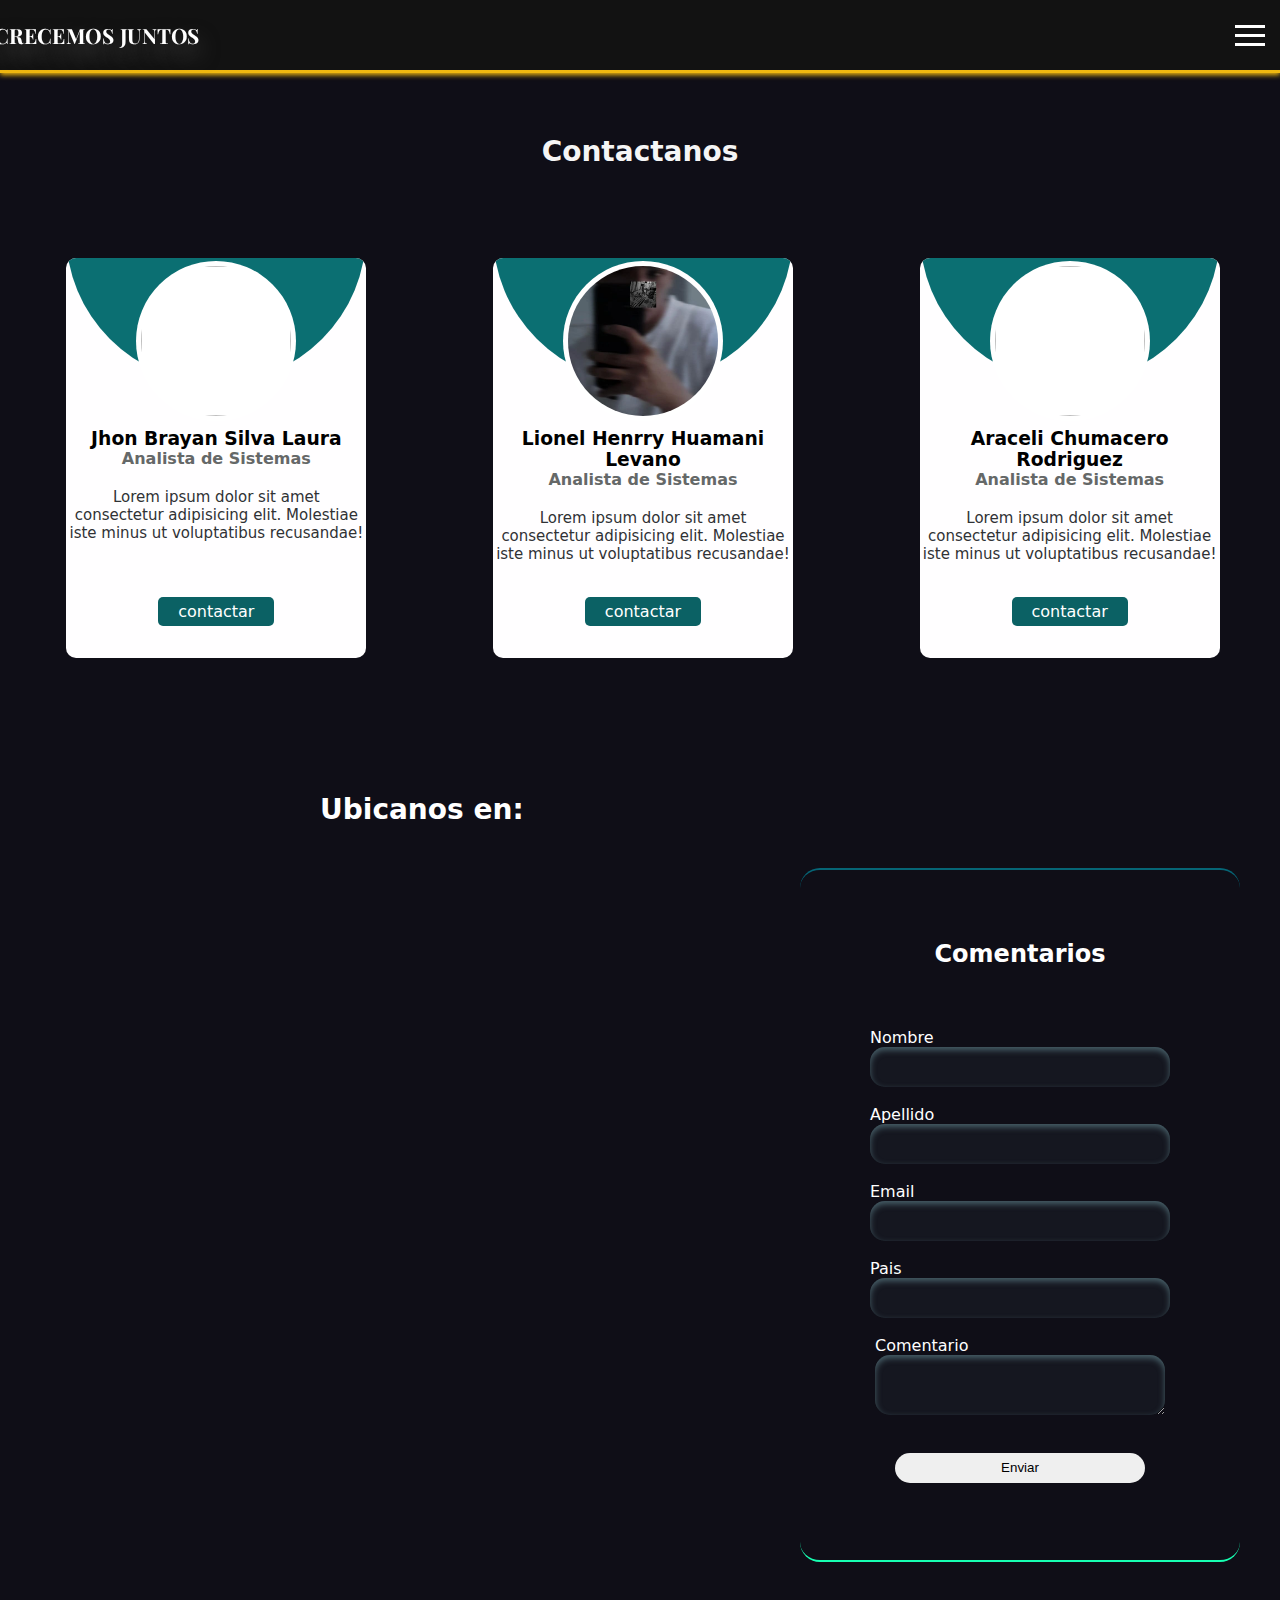
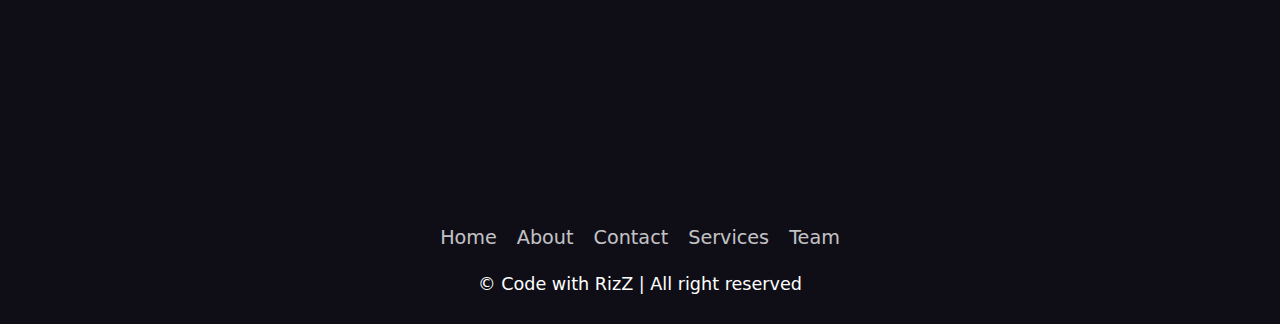
==== Proyecto_ODS/html/contacto.html @ 4d6fb425 "proyecto_ods" ====
<!DOCTYPE html>
<html lang="en">

<head>
    <meta charset="UTF-8">
    <meta name="viewport" content="width=device-width, initial-scale=1.0">
    <title>Contacto</title>
    <link rel="stylesheet" href="../css/contacto.css">
</head>

<body>
    <header class="navbar fijo">
        <!--         <div class="contenedor"> -->
        <div class="logo">
            <p>Crecemos Juntos</p>
        </div>
        <div class="hamburguesa">
            <div class="line"></div>
            <div class="line"></div>
            <div class="line"></div>
        </div>
        <nav>
            <ul>
                <li><a href="./index.html">Inicio</a></li>
                <li><a href="./explorar.html">Explora</a></li>
                <li><a href="./producto.html">Producto</a></li>
                <li><a href="./contacto.html">Contacto</a></li>
            </ul>
        </nav>
        <!--         <input type="checkbox" id="check">
        <label for="check" class="checkbtn">
            <i class="ri-align-justify"></i>
        </label> -->
        <!--         </div> -->
    </header>
    <main>
        <div class="nosotros">
            <p class="ti">Contactanos</p>
            <div class="englobador-nosotros">
                <div class="carta">
                    <div class="card">
                        <div class="head">
                            <div class="circle"></div>
                            <div class="img">
                                <img src="" alt="">
                            </div>
                        </div>

                        <div class="description">
                            <h3>Jhon Brayan Silva Laura</h3>
                            <h4>Analista de Sistemas</h4>
                            <p>Lorem ipsum dolor sit amet consectetur adipisicing elit. Molestiae iste minus ut
                                voluptatibus
                                recusandae! </p>
                        </div>

                        <div class="contactanos">
                            <a href="">contactar</a>
                        </div>
                    </div>
                </div>
                <div class="carta">
                    <div class="card">
                        <div class="head">
                            <div class="circle"></div>
                            <div class="img">
                                <img src="../img/lionel.jpg" alt="">
                            </div>
                        </div>

                        <div class="description">
                            <h3>Lionel Henrry Huamani Levano</h3>
                            <h4>Analista de Sistemas</h4>
                            <p>Lorem ipsum dolor sit amet consectetur adipisicing elit. Molestiae iste minus ut
                                voluptatibus
                                recusandae! </p>
                        </div>

                        <div class="contactanos">
                            <a href="">contactar</a>
                        </div>
                    </div>
                </div>
                <div class="carta">
                    <div class="card">
                        <div class="head">
                            <div class="circle"></div>
                            <div class="img">
                                <img src="" alt="">
                            </div>
                        </div>

                        <div class="description">
                            <h3>Araceli Chumacero Rodriguez</h3>
                            <h4>Analista de Sistemas</h4>
                            <p>Lorem ipsum dolor sit amet consectetur adipisicing elit. Molestiae iste minus ut
                                voluptatibus
                                recusandae! </p>
                        </div>

                        <div class="contactanos">
                            <a href="">contactar</a>
                        </div>
                    </div>
                </div>
            </div>
        </div>

        <!-- formulario contacto -->
        <div class="cen">
            <p class="ubi">Ubicanos en:</p>
            <!-- agregacion del mapa -->
            <div class="agre">
                <iframe
                src="https://www.google.com/maps/embed?pb=!1m18!1m12!1m3!1d3886.287949710071!2d-76.39006686947177!3d-13.080928356247282!2m3!1f0!2f0!3f0!3m2!1i1024!2i768!4f13.1!3m3!1m2!1s0x910ff935c4a035bb%3A0x1b32f04916c31d1c!2sIES%20Valle%20Grande!5e0!3m2!1ses-419!2spe!4v1730922384631!5m2!1ses-419!2spe"
                width="600" 
                height="450" 
                style="border:0;" 
                allowfullscreen="" 
                loading="lazy">
            </iframe>
            <div class="wrapper">
                <h2>Comentarios</h2>
                <form action="http://localhost:3001/comentarios" method="POST">
                    <div class="group-input">
                        <label for="">Nombre</label>
                        <input type="text" id="nombre" name="nombre">
                    </div>
                    <div class="group-input">
                        <label for="">Apellido</label>
                        <input type="text"id="apellido" name="apellido">
                    </div>
                    <div class="group-input">
                        <label for="">Email</label>
                        <input type="email" id="email" name="email">
                    </div>
                    <div class="group-input">
                        <label for="">Pais</label>
                        <input type="text" id="pais" name="pais"> 
                    </div>
                    <div class="group-input">
                        <label for="comentario">Comentario</label>
                        <textarea name="comentario" id="comentario"></textarea>
                    </div>
                    <button type="submit">Enviar</button>
                </form>
                </div>
            </div>
        </div>

    </main>
    <!-- <div class="main"> -->

        <footer>
            <div class="waves">
                <div class="wave" id="wave1"></div>
            </div>


            <div class="zoom">
                <ul class="social_icon">
                    <li><a href="#"><ion-icon name="logo-facebook"></ion-icon>
                        </a></li>

                    <li><a href="#"><ion-icon name="logo-twitter"></ion-icon>
                        </a></li>

                    <li><a href="#"><ion-icon name="logo-linkedin"></ion-icon>
                        </a></li>

                    <li><a href="#"><ion-icon name="logo-instagram"></ion-icon>
                        </a></li>
                </ul>

            </div>

            <ul class="menu">
                <li><a href="#">Home</a></li>
                <li><a href="#">About</a></li>
                <li><a href="#">Contact</a></li>
                <li><a href="#">Services</a></li>
                <li><a href="#">Team</a></li>
            </ul>

            <p>© Code with RizZ | All right reserved</p>


        </footer>


<!--     </div> -->

    <script type="module" src="https://unpkg.com/ionicons@5.5.2/dist/ionicons/ionicons.esm.js"></script>
    <script nomodule src="https://unpkg.com/ionicons@5.5.2/dist/ionicons/ionicons.js"></script>

    <script src="../js/contacto.js"></script>
</body>

</html>
---- Proyecto_ODS/css/contacto.css ----
@import url('https://fonts.googleapis.com/css2?family=Roboto+Mono:ital,wght@0,100..700;1,100..700&display=swap');
@import url('https://fonts.googleapis.com/css2?family=Playfair+Display:ital@1&display=swap');

:root {
    --letter: rgb(0, 0, 0);
    --Portada: #0f0e17;

}

* {
    margin: 0;
    padding: 0;
    color: var(--Colorsize);

}

body {
    font-family: system-ui, -apple-system, BlinkMacSystemFont, 'Segoe UI', Roboto, Oxygen, Ubuntu, Cantarell, 'Open Sans', 'Helvetica Neue', sans-serif;
    box-sizing: border-box;
    background-color: #0f0e17;
    flex-wrap: wrap;
}


li {
    list-style: none;
}

a {
    text-decoration: none;
}

/* sesiones  */
header {
    display: flex;
    justify-content: space-between;
    align-items: center;
    height: 70px;
    width: 100%;
    background: #121212;
    border-bottom: 3px solid #efb810;
    box-shadow: 0px 2px 5px #efb810;
    position: relative;
    backdrop-filter: blur(30px);
    z-index: -1;

}

header a {
    position: relative;
    display: block;
    padding: 5px;
    color: #ffffff;
}

/* header button {
    bottom: 30px;
    margin-right: 30px;
    background-color: #32e74d46;
    color: white;
    border: none;
    border-radius: 50px;
    padding: 15px 30px;
    font-size: 18px;
    font-weight: bold;
    letter-spacing: 1px;
    cursor: pointer;
    z-index: 1000;
    margin-top: 5px;
    transition: transform .3s, box-shadow .3s;
} */

/* header button:hover {
    background: #0d8585;
    box-shadow: 0 0 10px #fff,
        0 0 10px #fff,
        0 0 30px #fff,
        0 0 30px rgb(14, 180, 178),
        0 0 40px #0fa,
        0 0 92px rgba(12, 204, 211, 0.858);
    transform: scale(1.05) translateZ(20px);
}
 */
.fijo {
    position: fixed;
    backdrop-filter: blur(30px);
    top: 0;
    left: 0;
    z-index: 1000;
}


.logo {
    margin-left: 40px;
    display: flex;
    height: 100%;
    justify-content: center;
    align-items: center;
    font-family: 'Playfair Display', serif;
    font-size: 28px;
    color: #ffffff;
    font-weight: 700;
    /*   transition: transform 0.3s, text-shadow 0.3s; */
    /*     text-shadow:      0 0 7px #fff,
    0 0 10px #fff,
    0 0 21px #fff,
    0 0 42px rgb(138, 167, 157),
    0 0 82px rgb(91, 104, 99),
    0 0 92px rgb(90, 96, 94),
    0 0 102px rgb(83, 87, 85),
    0 0 151px rgb(92, 99, 96); ; */
    text-transform: uppercase;
    animation: glow .1s infinite alternate;
}

@keyframes glow {

    0%,
    10%,
    15%,
    20%,
    30%,
    35%,
    40%,
    50%,
    55%,
    60%,
    70%,
    75%,
    80%,
    85%,
    90%,
    100% {
        text-shadow:
            9px 9px 18px #5ff667,
            3px 3px 5px #14b53784,
            -3px -3px 5px #0c8d62cd,
            -9px -9px 27px #17ffb2
    }

    10%,
    15%,
    60%,
    80% {
        text-shadow: none;
    }
}

.logo:hover {
    transform: scale(1.05) translateZ(10px);
    color: white;
    text-shadow: 0 10px 20px rgba(144, 143, 143, 0.573);
}

/* menu hamburguesa */
/* .checkbtn{
    font-size: 30px;
    color: white;
    margin-right: 40px;
    cursor: pointer;
    display: none;
}
#check{
    display: none;
} */

header nav ul {
    display: flex;
    justify-content: space-around;
    height: 100%;
    align-items: center;
    gap: 38px;
}

header nav ul li {
    margin-right: 40px;
    font-size: 18px;
    /* padding: 15px; */
    font-weight: bold;
    transition: transform 0.3s, text-shadow 0.3s;
}

header nav ul li a {
    padding: 7px;
    color: #fffffe;
    /* border: 0; */
    /* border-radius: 12px; */
    transform: scale(1.05) translateZ(10px);
    /* text-shadow: 0 10px 20px rgba(201, 199, 199, 0.8); */
    /*     text-shadow:      0 0 7px #fff,
    0 0 10px #fff,
    0 0 21px #fff,
    0 0 42px #0fa,
    0 0 82px #0fa,
    0 0 92px #0fa,
    0 0 102px #0fa,
    0 0 151px #0fa; ; */
}


header nav ul a::before {
    content: '';
    position: absolute;
    bottom: 0;
    left: 0;
    width: 100%;
    height: 2px;
    background: linear-gradient(to right, #3a393a, #e878a2, #eb85ab);
    z-index: 1;
    transform: scaleX(0);
    transform-origin: center;
    transition: transform 0.5s ease-in-out;
}

header nav ul a:hover::before {
    transform: scaleX(1);


}

.hamburguesa {
    display: none;
    margin: 15px;
}

/* estilizacion de los parnerts */
.nosotros .ti{
    margin-top: 15vh;
    text-align: center;
    color: whitesmoke;
    font-size: 28px;
    font-weight: 600;
}
.englobador-nosotros{
    display: flex;
    justify-content: space-around;
}
.englobador-nosotros .ti{
    text-align: center;
    color: aliceblue;
    font-size: 28px;
}
.card{
    left: 1%;
    top: 10vh;
    position: relative;
    width: 300px;
    height: 400px;
    background: #fffeff;
    border-radius: 10px;
    overflow: hidden;
    transition: .5s;
}
.card:hover{
    box-shadow: 0 5px 15px rgba(3, 89, 92,.5);
    transform: translateY(-15px);
}

.card .head{
    height: 125px;
    width: 100%;
    position: relative;

}
.card .head .circle{
    position: absolute;
    width: 300px;
    height: 300px;
    border-radius: 50% ;
    background-color: #0b6f72;
    bottom: 0;
}
.card .head .img{
    width: 150px;
    height: 150px;
    position: absolute;
    background: #fff;
    padding: 5px;
    border-radius: 50%;
    bottom: -30%;
    left: 50%;
    transform: translate(-50%);
}
.card .head .img img{
    width: 100%;
    height: 100%;
    border-radius: 50%;
    object-fit: cover;
}
.card .description{
    
    margin-top: 5vh;
    height: 200px;
    height: 40px 20px 20px 20px;
    /* border-bottom: solid 1px rgba(6, 74, 76,.18); */
    text-align: center;
}
.card .description h3{
    color: #000000;
}
.card .description h4{
    color: #656868;
}
.card .description p{
    color: rgb(48, 50, 53);
    margin-top: 20px;
    font-size: 15px;
}

.card .contactanos{
    margin-top: -6vh;
    width: 100%;
    height: 75px;
    display: flex;
    align-items: center;
    justify-content: center;
}
.card .contactanos a{
    text-decoration: none;
    color: #fff;
    background: #157579;
    padding: 5px 20px;
    border-radius: 5px;
    transition: .3s;
}
.card .contactanos a{
    background: #0b6164;
}


/* formulario */


.cen{
    margin-top: 20vh;
    margin-bottom: 20vh;
/*     display: flex;
    justify-content: start;
    align-items: center;
    flex-direction: column; */
}
iframe{
    border: none;
    border-radius: 20px;
}
.agre{
    display: flex;
    height: 100%;
    align-items: center;
    margin-left: 6%;
    gap: 13vh;
}
.cen .ubi{
    margin-left: 25%;
    margin-top: 5vh;
    margin-bottom: 2vh;
    font-weight: bold;
    font-size: 20px;
    color: white;
}
.container{
    color: white;
    text-align: none;
    left: 0;
    display: flex;
    flex-direction: column-reverse;
}
.wrapper{
    display: flex;
    justify-content: center;
    align-items: center;
    flex-direction: column;
    border: none;
    border-radius: 20px;
    box-shadow: 0 4px 8px rgb(245, 245, 245);
    height: 500px;
    width: 400px;
    margin: 15px;
    padding: 20px;
    background: transparent;
   /*  animation: jump 2s ease-out infinite; */
}
/* @keyframes jump{
    0%, 1000%{
        margin-top: 0;
    }
    50%{
        margin-top: -20px;
    }
} */
.wrapper h2{
    top: 10vh;
    color: white;
    margin-top: 8vh;
    margin-bottom: -1vh;
    padding: 20px;
}
form{
    height: 100%;
    width: 100%;
    display: flex;
    justify-content: center;
    align-items: center;
    flex-direction: column;
}
.group-input{
    display: flex;
    flex-direction: column;
    margin-bottom: 2vh;
}
.group-input label{
    color: rgb(255, 255, 255);
}
.group-input input{
    width: 50vh;
    height: 30px;
    padding: 5px;
    border: none;
    border-radius: 15px;
    outline: none;
    color: #ffffff;
    background: rgba(56, 75, 83, 0.16);
    box-shadow: 0 3px 6px inset rgb(74, 99, 108);
    outline: none;
}
.group-input textarea{
    width: 50vh;
    height: 50px;
    padding: 5px;
    border: none;
    border-radius: 15px;
    outline: none;
    color: #ffffff;
    outline: none;
    background: rgba(56, 75, 83, 0.16);
    box-shadow: 0 3px 6px inset rgb(74, 99, 108);
}
form button{
    margin-top: 20px;
    height: 30px;
    width: 30vh;
    border: none;
    border-radius: 15px;
    cursor: pointer;
    transition: 5s;
}
form button:hover{
    transform: translate3d(10px, -10px, 10px);
    box-shadow: 2px 4px 8px rgb(0, 0, 255);
    background: blue;
    color: white;
}


/* footer */
/* .main {
    display: flex;
    justify-content: flex-end;
    align-items: flex-end;
    font-family: Verdana, Geneva, Tahoma, sans-serif;
    min-height: 100vh;
    background: transparent;
} */

footer {
    position: relative;
    width: 100%;
    background: #ffffff00;
    min-height: 100px;
    padding: 20px 50px;
    display: flex;
    justify-content: center;
    align-items: center;
    flex-direction: column;
}

footer .social_icon,
footer .menu {
    position: relative;
    display: flex;
    justify-content: center;
    align-items: center;
    margin: 10px 0;
    flex-wrap: wrap;
}

footer .social_icon li,
footer .menu li {
    list-style: none;}

footer .social_icon li a {
    font-size: 2em;
    color: #fff;
    margin: 0 10px;
    display: inline-block;
    transition: 0.5s;
}

footer .social_icon li a {
    transform: translateY(-10px);
}

footer .menu li a {
    font-size: 1.2em;
    color: #fff;
    margin: 0 10px;
    display: inline-block;
    text-decoration: none;
    opacity: 0.75;
}

footer .menu li a:hover {

    opacity: 1;
}

footer p {
    color: #fff;
    text-align: center;
    margin-top: 15px;
    margin-bottom: 10px;
    font-size: 1.1em;
}


footer .wave {
    position: absolute;
    top: -100px;
    left: 0;
    width: 100%;
    height: 100px;
    background-size: 1000px 100px;

}

footer .wave#wave1 {
    z-index: 1000;
    opacity: 1;
    bottom: 0;
    animation: animatewave 3s linear infinite;
}


@keyframes animatewave {
    0% {
        background-position-x: 0px;
    }

    100% {
        background-position-x: 1000px;
    }

}


.zoom li a {
    transition: 1s;
}

.zoom li a:hover {
    transform: scale(1.1);
}
/* IPHONE 14 PRO RESPONSIVE */
@media(393px<= width <= 852px ){
    /* menu hambuerguesa jsjs */
    .logo {
        font-size: 20px;
        margin-left: -1px;
    }

    .hamburguesa {
        display: block;
        cursor: pointer;
    }

    .hamburguesa .line {
        width: 30px;
        height: 3px;
        background: white;
        margin: 6px 0;
    }

    header nav {
        height: 0;
        position: absolute;
        top: 70px;
        left: 0;
        right: 0;
        width: 100vh;
        background-color: #000000f5;
        transition: .2s;
        overflow: hidden;
    }

    header nav.active {
        height: 100vw;
    }

    header nav.active ul {
        opacity: 1;
    }

    header nav ul {
        /* position: relative; */
        display: block;
        width: fit-content;
        margin: 80px  auto 0 auto;
        text-align: center;
        transition: .5s;
        opacity: 0;
    }

    header nav ul li a {
        margin-bottom: 29px;
        margin-left: -50vh;
    }

    header nav ul li a:hover {
        text-shadow:
            3px 3px 3px skyblue,
            -3px -3px 9px skyblue,
            9px 9px 9px skyblue,
            -9px -9px 9px skyblue;
    }
    /* parnerts */
    .englobador-nosotros{
        display: block;
    }
    .carta{
        margin-bottom: 5vh;
        margin-left: 10%;
    }
    .cen .ubi{
        text-align: center;
        margin-left: 0;
        margin-bottom: 3vh;
        font-size: 28px;
    }
    .agre{
        display: block;
    }
    .agre iframe{
        margin-left:1% ;
        margin-bottom: 5vh;
        width:350px;
                height:350px;
    }
    .wrapper{
        border-radius: none;
        box-shadow: none;
    }
    .wrapper{
        border-top: 2px solid rgb(6, 101, 118);
        border-bottom:2px solid #17ffb2 ;
        margin-left: -30px;
        height: 600px;
    }
    .wrapper h2{
        margin-bottom: 2vh;
    }
    .wrapper form input{
        width: 280px;
    }
    .wrapper form textarea{
        width: 280px;
    }
    
    footer{
        margin-left: -6vh;

    }
}
/* PIXEL 7 PRO RESPONSIVE */
@media(480px<= width <= 1040px ){
    /* menu hambuerguesa jsjs */
    .logo {
        font-size: 20px;
        margin-left: -1px;
    }

    .hamburguesa {
        display: block;
        cursor: pointer;
    }

    .hamburguesa .line {
        width: 30px;
        height: 3px;
        background: white;
        margin: 6px 0;
    }

    header nav {
        height: 0;
        position: absolute;
        top: 70px;
        left: 0;
        right: 0;
        width: 100vh;
        background-color: #000000f5;
        transition: .2s;
        overflow: hidden;
    }

    header nav.active {
        height: 100vw;
    }

    header nav.active ul {
        opacity: 1;
    }

    header nav ul {
        /* position: relative; */
        display: block;
        width: fit-content;
        margin: 80px  auto 0 auto;
        text-align: center;
        transition: .5s;
        opacity: 0;
    }

    header nav ul li a {
        margin-bottom: 29px;
        margin-left: -50vh;
    }

    header nav ul li a:hover {
        text-shadow:
            3px 3px 3px skyblue,
            -3px -3px 9px skyblue,
            9px 9px 9px skyblue,
            -9px -9px 9px skyblue;
    }
    /* parnerts */
    .englobador-nosotros{
        display: block;
    }
    .carta{
        margin-bottom: 5vh;
        margin-left: 19%;
    }
    .cen .ubi{
        text-align: center;
        margin-left: 0;
        margin-bottom: 3vh;
        font-size: 28px;
    }
    .agre{
        display: block;
    }
    .agre iframe{
        margin-left: 10%;
        margin-bottom: 5vh;
        width:350px;
                height:350px;
    }
    .wrapper{
        border-radius: none;
        box-shadow: none;
    }
    .wrapper{
        border-top: 2px solid rgb(6, 101, 118);
        border-bottom:2px solid #17ffb2 ;
        margin-left: 5%;
        height: 600px;
    }
    .wrapper h2{
        margin-bottom: 2vh;
    }
    .wrapper form input{
        width: 280px;
    }
    .wrapper form textarea{
        width: 280px;
    }
    
    footer{
        margin-left: -40px;
    }
}
/* IPHONE 14 PRO MAX RESPONSIVE */
@media(430px<= width <= 932px ){
    /* menu hambuerguesa jsjs */
    .logo {
        font-size: 20px;
        margin-left: -1px;
    }

    .hamburguesa {
        display: block;
        cursor: pointer;
    }

    .hamburguesa .line {
        width: 30px;
        height: 3px;
        background: white;
        margin: 6px 0;
    }

    header nav {
        height: 0;
        position: absolute;
        top: 70px;
        left: 0;
        right: 0;
        width: 100vh;
        background-color: #000000f5;
        transition: .2s;
        overflow: hidden;
    }

    header nav.active {
        height: 100vw;
    }

    header nav.active ul {
        opacity: 1;
    }

    header nav ul {
        /* position: relative; */
        display: block;
        width: fit-content;
        margin: 80px  auto 0 auto;
        text-align: center;
        transition: .5s;
        opacity: 0;
    }

    header nav ul li a {
        margin-bottom: 29px;
        margin-left: -50vh;
    }

    header nav ul li a:hover {
        text-shadow:
            3px 3px 3px skyblue,
            -3px -3px 9px skyblue,
            9px 9px 9px skyblue,
            -9px -9px 9px skyblue;
    }
    /* parnerts */
    .englobador-nosotros{
        display: block;
    }
    .carta{
        margin-bottom: 5vh;
        margin-left: 15%;
    }
    .cen .ubi{
        text-align: center;
        margin-left: 0;
        margin-bottom: 3vh;
        font-size: 28px;
    }
    .agre{
        display: block;
    }
    .agre iframe{
        margin-left: 5%;
        margin-bottom: 5vh;
        width:350px;
                height:350px;
    }
    .wrapper{
        border-radius: none;
        box-shadow: none;
    }
    .wrapper{
        border-top: 2px solid rgb(6, 101, 118);
        border-bottom:2px solid #17ffb2 ;
        margin-left: -1vh;
        height: 600px;
    }
    .wrapper h2{
        margin-bottom: 2vh;
    }
    .wrapper form input{
        width: 280px;
    }
    .wrapper form textarea{
        width: 280px;
    }
    
    footer{
        margin-left: -50px;
    }
}
/* iPad Air 5 RESPONSIVE */
@media(820px<= width <= 1180px){
    /* menu hambuerguesa jsjs */
    .logo {
        font-size: 20px;
        margin-left: -1px;
    }

    .hamburguesa {
        display: block;
        cursor: pointer;
    }

    .hamburguesa .line {
        width: 30px;
        height: 3px;
        background: white;
        margin: 6px 0;
    }

    header nav {
        height: 0;
        position: absolute;
        top: 70px;
        left: 0;
        right: 0;
        width: 100vh;
        background-color: #000000f5;
        transition: .2s;
        overflow: hidden;
    }

    header nav.active {
        height: 100vw;
    }

    header nav.active ul {
        opacity: 1;
    }

    header nav ul {
        /* position: relative; */
        display: block;
        width: fit-content;
        margin: 80px  auto 0 auto;
        text-align: center;
        transition: .5s;
        opacity: 0;
    }

    header nav ul li a {
        margin-bottom: 29px;
        margin-left: -27vh;
    }

    header nav ul li a:hover {
        text-shadow:
            3px 3px 3px skyblue,
            -3px -3px 9px skyblue,
            9px 9px 9px skyblue,
            -9px -9px 9px skyblue;
    }
    /* parnerts */
    .englobador-nosotros{
        display: block;
    }
    .carta{
        margin-bottom: 5vh;
        margin-left: 33%;
    }
    .cen .ubi{
        text-align: center;
        margin-left: 0;
        margin-bottom: 3vh;
        font-size: 28px;
    }
    .agre{
        display: block;
    }
    .agre iframe{
        margin-left: 19%;
        margin-bottom: 5vh;
        width:481px;
        height:430px;
    }
    .wrapper{
        border-radius: none;
        box-shadow: none;
    }
    .wrapper{
/*         display: grid;
        place-items: center ; */

        border-top: 2px solid rgb(6, 101, 118);
        border-bottom:2px solid #17ffb2 ;
        margin-left: 23%;
        height: 650px;
    }
    .wrapper h2{
        margin-top: 30px;
        margin-bottom: -2vh;
    }
    .wrapper form input{
        width: 280px;
    }
    .wrapper form textarea{
        width: 280px;
    }
    .wrapper button{
        width: 250px;
    }
    footer{
        margin-left: -50px;
    }
}
/* Macbook Air RESPONSIVE */
@media(975px<= width <= 1559px){
    /* menu hambuerguesa jsjs */
    .logo {
        font-size: 20px;
        margin-left: -1px;
    }

    .hamburguesa {
        display: block;
        cursor: pointer;
    }

    .hamburguesa .line {
        width: 30px;
        height: 3px;
        background: white;
        margin: 6px 0;
    }

    header nav {
        height: 0;
        position: absolute;
        top: 70px;
        left: 0;
        right: 0;
        width: 100%;
        background-color: #000000f5;
        transition: .2s;
        overflow: hidden;
    }

    header nav.active {
        height: 100vw;
    }

    header nav.active ul {
        opacity: 1;
    }

    header nav ul {
        /* position: relative; */
        display: block;
        width: fit-content;
        margin: 80px  auto 0 auto;
        text-align: center;
        transition: .5s;
        opacity: 0;
    }

    header nav ul li a {
        margin-bottom: 29px;
        margin-left: 2vh;
    }

    header nav ul li a:hover {
        text-shadow:
            3px 3px 3px skyblue,
            -3px -3px 9px skyblue,
            9px 9px 9px skyblue,
            -9px -9px 9px skyblue;
    }
    /* parnerts */
    .englobador-nosotros{
        display: flex;
    }
    .carta{
        margin-bottom: 5vh;
        /* margin-left: 33%; */
    }
    .cen .ubi{

        margin-left:25%;
        margin-bottom: 3vh;
        font-size: 28px;
    }
    .agre{
        margin-left: -20px;
        display: flex;
        justify-content: center;
        align-items: center;
        gap: 20vh;
    }
    .agre iframe{
       /*  margin-left: 19%; */
        margin-bottom: 5vh;
        width:650;
        height:560px;
    }
    .wrapper{
        border-radius: none;
        box-shadow: none;
    }
    .wrapper{
/*         display: grid;
        place-items: center ; */

        border-top: 2px solid rgb(6, 101, 118);
        border-bottom:2px solid #17ffb2 ;
       /*  margin-left: 23%; */
        height: 650px;
    }
    .wrapper h2{
        margin-top: 30px;
        margin-bottom: -2vh;
    }
    .wrapper form input{
        width: 290px;
    }
    .wrapper form textarea{
        width: 280px;
    }
    .wrapper button{
        width: 250px;
    }
    footer{
        margin-left: -50px;
    }
}
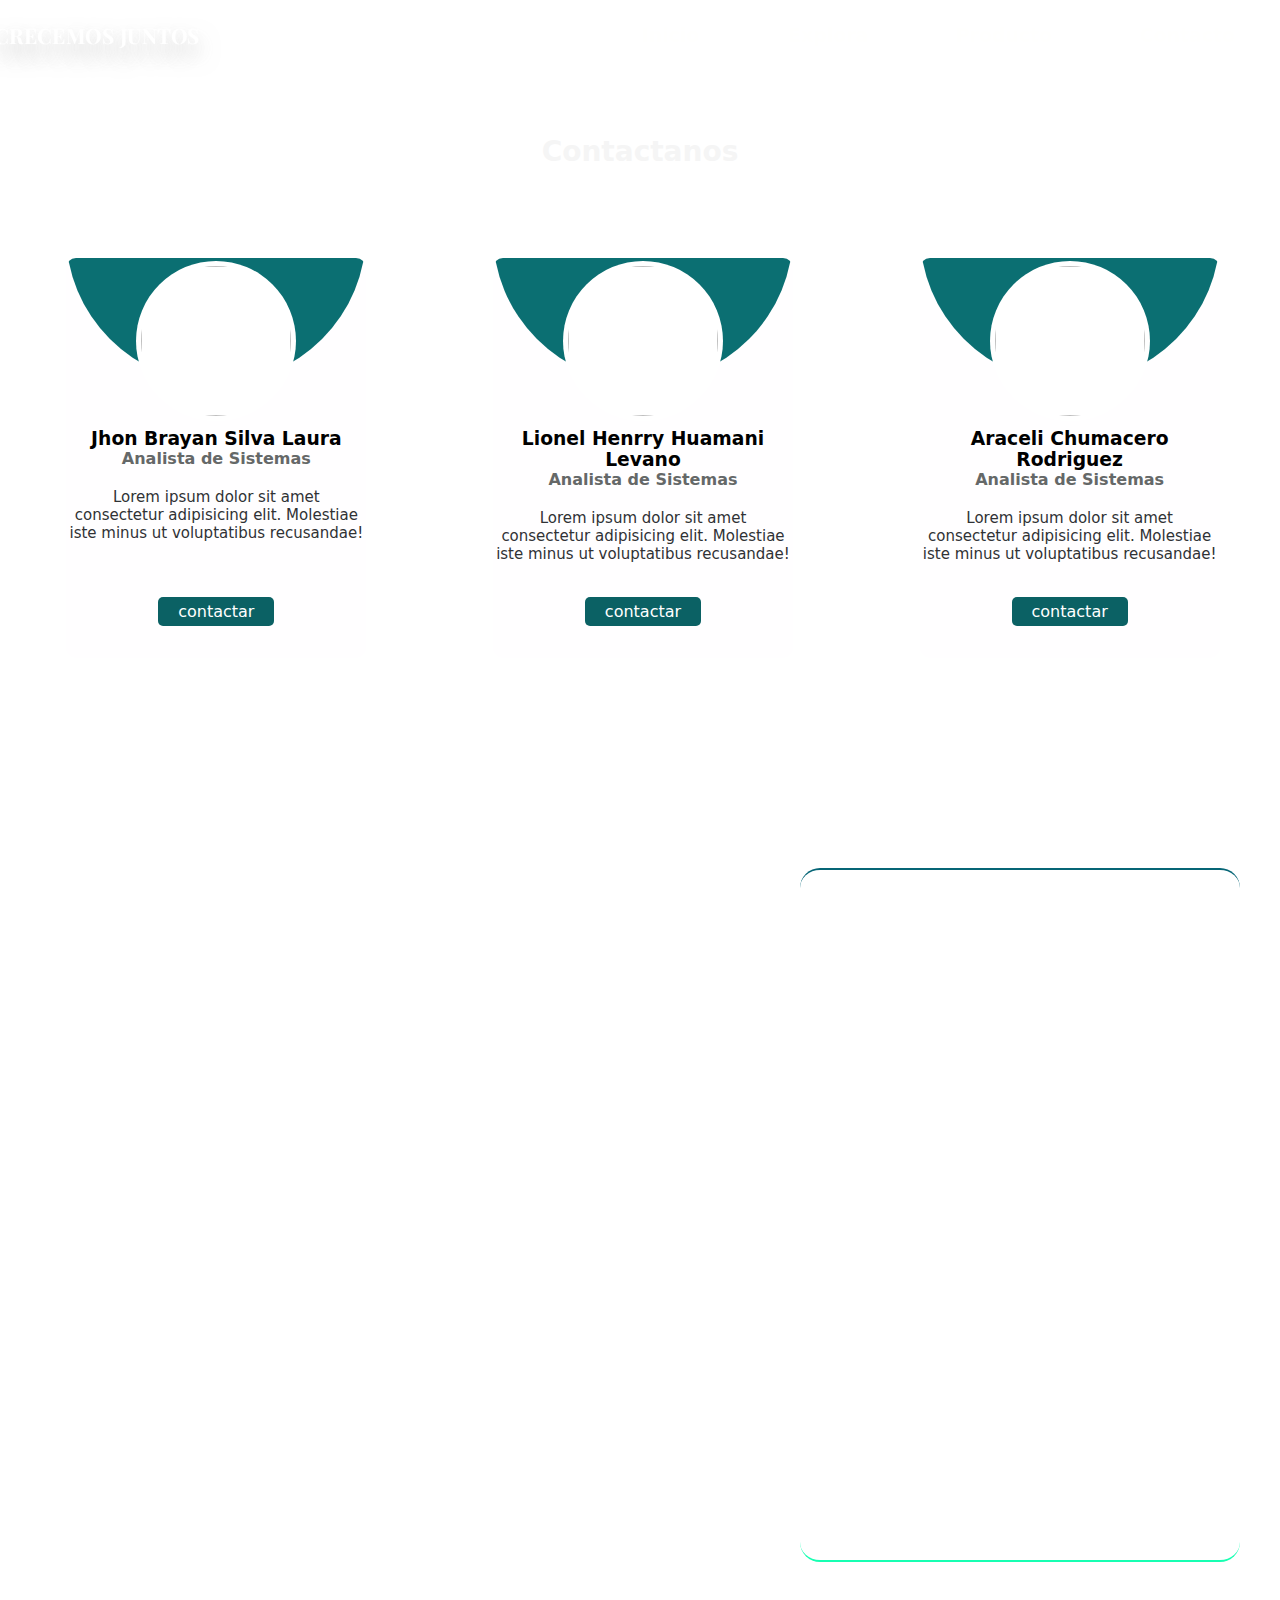
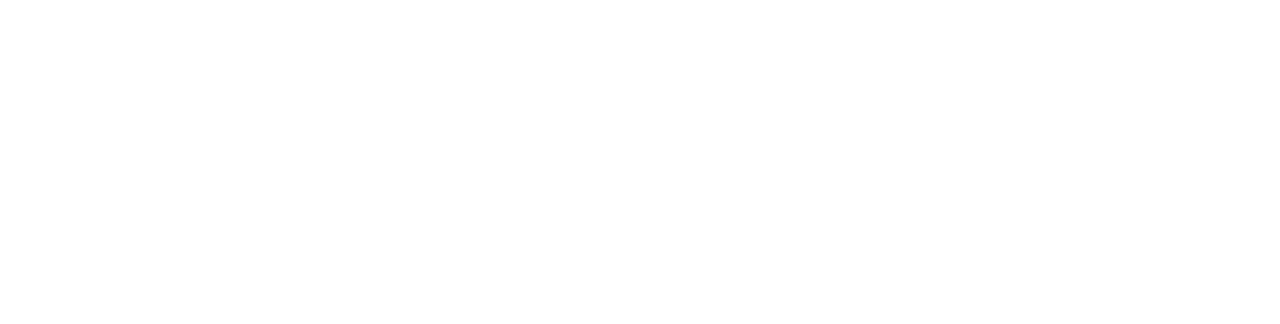
==== commit c2b460c4: "add:edit01" ====
--- a/Proyecto_ODS/html/contacto.html
+++ b/Proyecto_ODS/html/contacto.html
@@ -21,10 +21,10 @@
         </div>
         <nav>
             <ul>
-                <li><a href="./index.html">Inicio</a></li>
-                <li><a href="./explorar.html">Explora</a></li>
-                <li><a href="./producto.html">Producto</a></li>
-                <li><a href="./contacto.html">Contacto</a></li>
+                <li><a href="/index.html">Inicio</a></li>
+                <li><a href="../html/explorar.html">Explora</a></li>
+                <li><a href="../html/producto.html">Producto</a></li>
+                <li><a href="../html/contacto.html">Contacto</a></li>
             </ul>
         </nav>
         <!--         <input type="checkbox" id="check">
@@ -120,28 +120,14 @@
                 loading="lazy">
             </iframe>
             <div class="wrapper">
-                <h2>Comentarios</h2>
-                <form action="http://localhost:3001/comentarios" method="POST">
-                    <div class="group-input">
-                        <label for="">Nombre</label>
-                        <input type="text" id="nombre" name="nombre">
-                    </div>
-                    <div class="group-input">
-                        <label for="">Apellido</label>
-                        <input type="text"id="apellido" name="apellido">
-                    </div>
-                    <div class="group-input">
-                        <label for="">Email</label>
-                        <input type="email" id="email" name="email">
-                    </div>
-                    <div class="group-input">
-                        <label for="">Pais</label>
-                        <input type="text" id="pais" name="pais"> 
-                    </div>
-                    <div class="group-input">
-                        <label for="comentario">Comentario</label>
-                        <textarea name="comentario" id="comentario"></textarea>
-                    </div>
+                <form  id="miFormulario">
+                    <h2>Comentarios</h2>
+                    <label for="nombre">Nombre:</label>
+                    <input type="text" id="nombre" name="nombre" required>
+                    <label for="email">Email:</label>
+                    <input type="email" id="email" name="email" required>
+                    <label for="mensaje" >Mensaje:</label>
+                    <textarea id="mensaje" name="mensaje" required></textarea>
                     <button type="submit">Enviar</button>
                 </form>
                 </div>
@@ -194,6 +180,36 @@
     <script nomodule src="https://unpkg.com/ionicons@5.5.2/dist/ionicons/ionicons.js"></script>
 
     <script src="../js/contacto.js"></script>
+    <script>
+        document.getElementById('miFormulario').addEventListener('submit', function (e) {
+            e.preventDefault(); // Prevenir recarga de página
+        
+            const nombre = document.getElementById('nombre').value;
+            const email = document.getElementById('email').value;
+            const mensaje = document.getElementById('mensaje').value;
+        
+            fetch('/api/datos', {
+                method: 'POST',
+                headers: {
+                    'Content-Type': 'application/json',
+                },
+                body: JSON.stringify({ nombre, email, mensaje }),
+            })
+                .then((response) => {
+                    if (!response.ok) throw new Error('Error en el servidor');
+                    return response.text();
+                })
+                .then((data) => {
+                    alert('Mensaje enviado exitosamente');
+                    document.getElementById('miFormulario').reset(); // Limpiar formulario
+                })
+                .catch((error) => {
+                    console.error('Error:', error);
+                    alert('Hubo un problema al enviar el mensaje.' , error);
+                });
+        });
+        
+    </script>
 </body>
 
 </html>--- a/Proyecto_ODS/css/contacto.css
+++ b/Proyecto_ODS/css/contacto.css
@@ -17,7 +17,12 @@
 body {
     font-family: system-ui, -apple-system, BlinkMacSystemFont, 'Segoe UI', Roboto, Oxygen, Ubuntu, Cantarell, 'Open Sans', 'Helvetica Neue', sans-serif;
     box-sizing: border-box;
-    background-color: #0f0e17;
+    /* background-color: #0f0e17; */
+    background-image: url(../media/artistic-blurry-colorful-wallpaper-background.jpg);
+    background-position: center center;
+    background-size: cover;
+    background-attachment: fixed;
+
     flex-wrap: wrap;
 }
 
@@ -37,9 +42,9 @@
     align-items: center;
     height: 70px;
     width: 100%;
-    background: #121212;
-    border-bottom: 3px solid #efb810;
-    box-shadow: 0px 2px 5px #efb810;
+    background: transparent;
+/*     border-bottom: 3px solid #efb810;
+    box-shadow: 0px 2px 5px #efb810; */
     position: relative;
     backdrop-filter: blur(30px);
     z-index: -1;
@@ -388,67 +393,57 @@
         margin-top: -20px;
     }
 } */
-.wrapper h2{
-    top: 10vh;
+
+
+form{
+    width: 100%;
+    display: flex;
+    flex-direction: column;
+    align-items: center;
+}
+form h2{
     color: white;
-    margin-top: 8vh;
-    margin-bottom: -1vh;
-    padding: 20px;
-}
-form{
-    height: 100%;
+}
+form label[for="nombre"]{
+    margin-top: 10vh;
+}
+form label{
     width: 100%;
-    display: flex;
-    justify-content: center;
-    align-items: center;
-    flex-direction: column;
-}
-.group-input{
-    display: flex;
-    flex-direction: column;
-    margin-bottom: 2vh;
-}
-.group-input label{
-    color: rgb(255, 255, 255);
-}
-.group-input input{
-    width: 50vh;
-    height: 30px;
-    padding: 5px;
+    text-align: left;
+    margin-left: 20%;
+    color: white;
+}
+input, textarea{
+    width: 300px;
+    height: 45px;
+    margin: 10px 0;
+    padding: 0 15px;
+    font-size: 16px;
     border: none;
-    border-radius: 15px;
     outline: none;
-    color: #ffffff;
-    background: rgba(56, 75, 83, 0.16);
-    box-shadow: 0 3px 6px inset rgb(74, 99, 108);
+    border-radius: 5px;
+    background: rgba(255, 255, 255, .15);
+    backdrop-filter: blur(5px);
+    color: #fff;
+}
+textarea{
+    resize: none;   
+    height: 150px;
+}
+::placeholder{  
+    color: #fff;
+}
+button{
+    width: 150px;
+    height: 45px;
+    border: none;
     outline: none;
-}
-.group-input textarea{
-    width: 50vh;
-    height: 50px;
-    padding: 5px;
-    border: none;
-    border-radius: 15px;
-    outline: none;
-    color: #ffffff;
-    outline: none;
-    background: rgba(56, 75, 83, 0.16);
-    box-shadow: 0 3px 6px inset rgb(74, 99, 108);
-}
-form button{
-    margin-top: 20px;
-    height: 30px;
-    width: 30vh;
-    border: none;
-    border-radius: 15px;
+    border-radius: 5px;
     cursor: pointer;
-    transition: 5s;
-}
-form button:hover{
-    transform: translate3d(10px, -10px, 10px);
-    box-shadow: 2px 4px 8px rgb(0, 0, 255);
-    background: blue;
-    color: white;
+    font-size: 16px;
+    background: rgba(255, 255, 255, .15);
+    backdrop-filter: blur(5px);
+    color: #fff;
 }
 
 
@@ -586,14 +581,14 @@
         top: 70px;
         left: 0;
         right: 0;
-        width: 100vh;
+        width: 100vw;
         background-color: #000000f5;
         transition: .2s;
         overflow: hidden;
     }
 
     header nav.active {
-        height: 100vw;
+        height: 100vh;
     }
 
     header nav.active ul {
@@ -612,7 +607,7 @@
 
     header nav ul li a {
         margin-bottom: 29px;
-        margin-left: -50vh;
+        margin-left: 5vh;
     }
 
     header nav ul li a:hover {
@@ -622,6 +617,7 @@
             9px 9px 9px skyblue,
             -9px -9px 9px skyblue;
     }
+    
     /* parnerts */
     .englobador-nosotros{
         display: block;
@@ -696,14 +692,14 @@
         top: 70px;
         left: 0;
         right: 0;
-        width: 100vh;
+        width: 100vw;
         background-color: #000000f5;
         transition: .2s;
         overflow: hidden;
     }
 
     header nav.active {
-        height: 100vw;
+        height: 100vh;
     }
 
     header nav.active ul {
@@ -722,7 +718,7 @@
 
     header nav ul li a {
         margin-bottom: 29px;
-        margin-left: -50vh;
+        margin-left: 5vh;
     }
 
     header nav ul li a:hover {
@@ -732,6 +728,7 @@
             9px 9px 9px skyblue,
             -9px -9px 9px skyblue;
     }
+    
     /* parnerts */
     .englobador-nosotros{
         display: block;
@@ -805,14 +802,14 @@
         top: 70px;
         left: 0;
         right: 0;
-        width: 100vh;
+        width: 100vw;
         background-color: #000000f5;
         transition: .2s;
         overflow: hidden;
     }
 
     header nav.active {
-        height: 100vw;
+        height: 100vh;
     }
 
     header nav.active ul {
@@ -831,7 +828,7 @@
 
     header nav ul li a {
         margin-bottom: 29px;
-        margin-left: -50vh;
+        margin-left: 5vh;
     }
 
     header nav ul li a:hover {
@@ -841,6 +838,7 @@
             9px 9px 9px skyblue,
             -9px -9px 9px skyblue;
     }
+    
     /* parnerts */
     .englobador-nosotros{
         display: block;
@@ -914,14 +912,14 @@
         top: 70px;
         left: 0;
         right: 0;
-        width: 100vh;
+        width: 100vw;
         background-color: #000000f5;
         transition: .2s;
         overflow: hidden;
     }
 
     header nav.active {
-        height: 100vw;
+        height: 100vh;
     }
 
     header nav.active ul {
@@ -940,7 +938,7 @@
 
     header nav ul li a {
         margin-bottom: 29px;
-        margin-left: -27vh;
+        margin-left: 5vh;
     }
 
     header nav ul li a:hover {
@@ -950,6 +948,7 @@
             9px 9px 9px skyblue,
             -9px -9px 9px skyblue;
     }
+    
     /* parnerts */
     .englobador-nosotros{
         display: block;
@@ -1010,12 +1009,6 @@
         font-size: 20px;
         margin-left: -1px;
     }
-
-    .hamburguesa {
-        display: block;
-        cursor: pointer;
-    }
-
     .hamburguesa .line {
         width: 30px;
         height: 3px;
@@ -1023,48 +1016,6 @@
         margin: 6px 0;
     }
 
-    header nav {
-        height: 0;
-        position: absolute;
-        top: 70px;
-        left: 0;
-        right: 0;
-        width: 100%;
-        background-color: #000000f5;
-        transition: .2s;
-        overflow: hidden;
-    }
-
-    header nav.active {
-        height: 100vw;
-    }
-
-    header nav.active ul {
-        opacity: 1;
-    }
-
-    header nav ul {
-        /* position: relative; */
-        display: block;
-        width: fit-content;
-        margin: 80px  auto 0 auto;
-        text-align: center;
-        transition: .5s;
-        opacity: 0;
-    }
-
-    header nav ul li a {
-        margin-bottom: 29px;
-        margin-left: 2vh;
-    }
-
-    header nav ul li a:hover {
-        text-shadow:
-            3px 3px 3px skyblue,
-            -3px -3px 9px skyblue,
-            9px 9px 9px skyblue,
-            -9px -9px 9px skyblue;
-    }
     /* parnerts */
     .englobador-nosotros{
         display: flex;
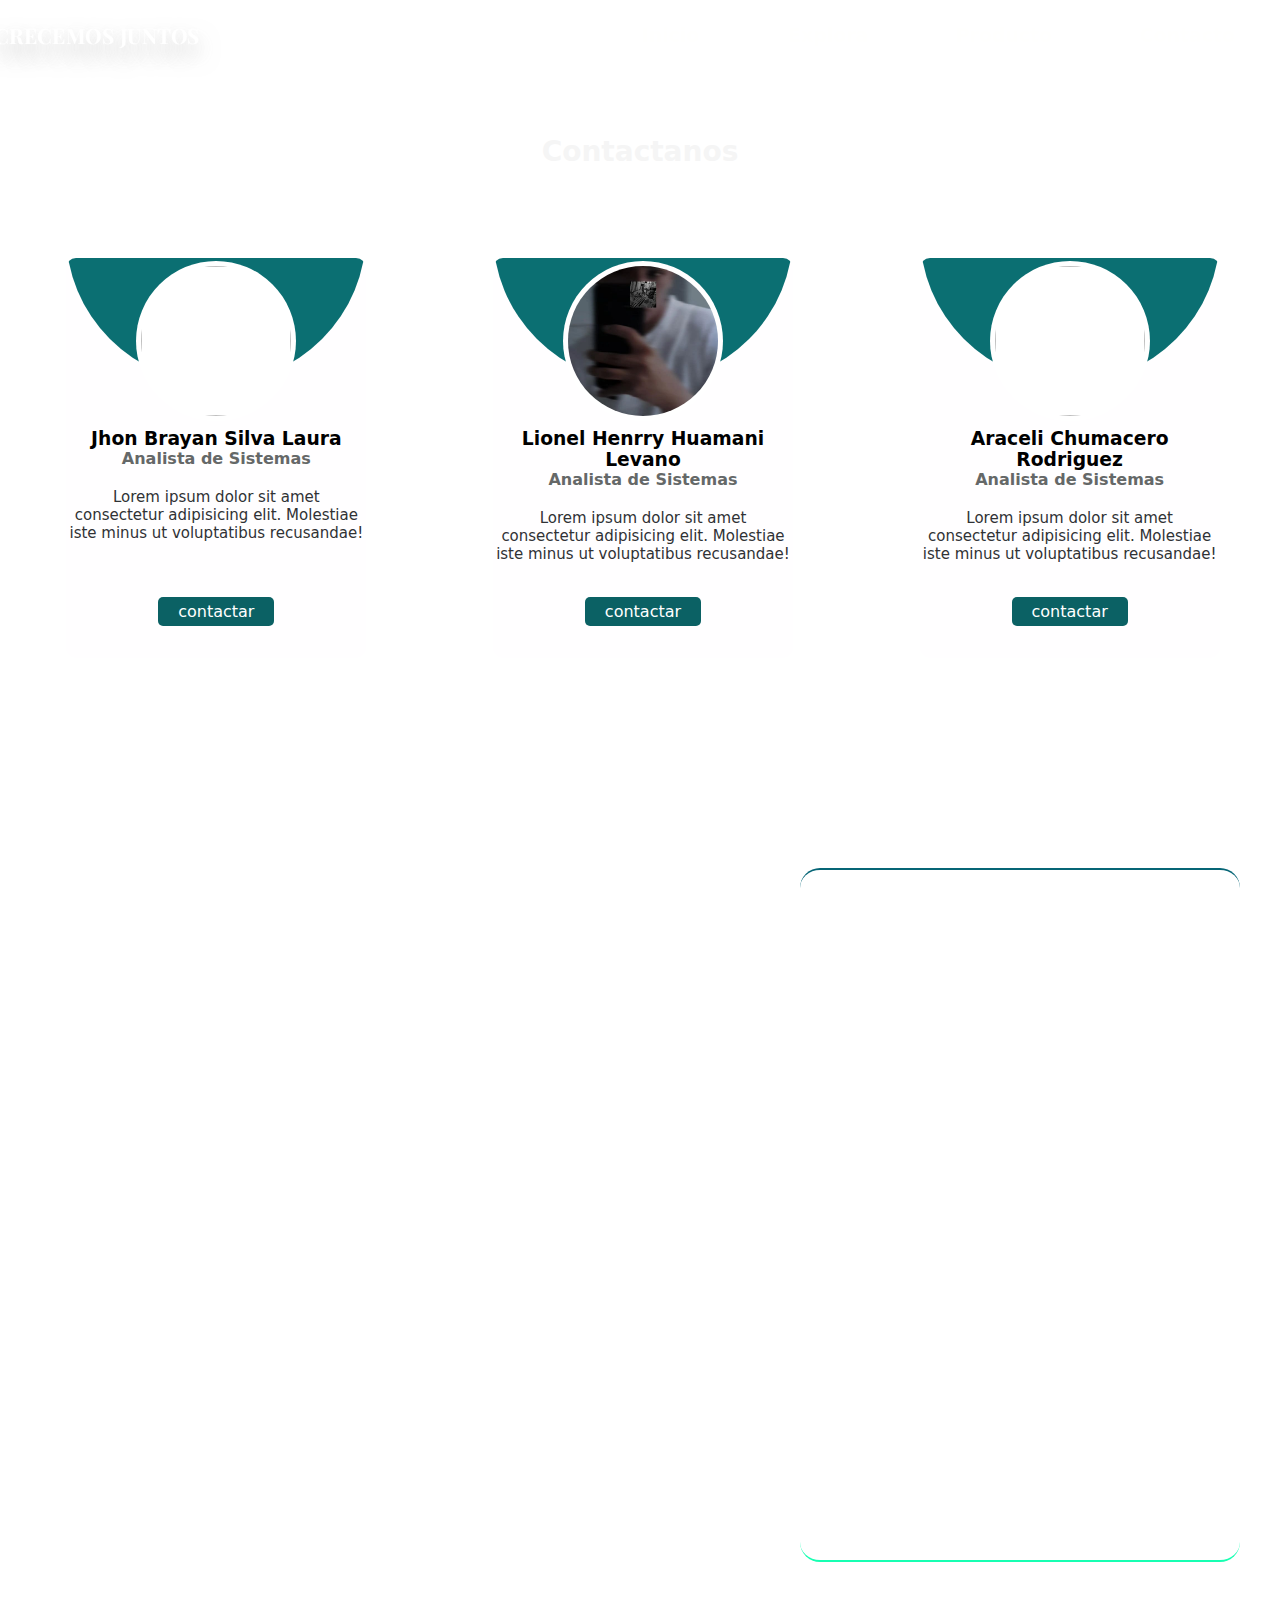
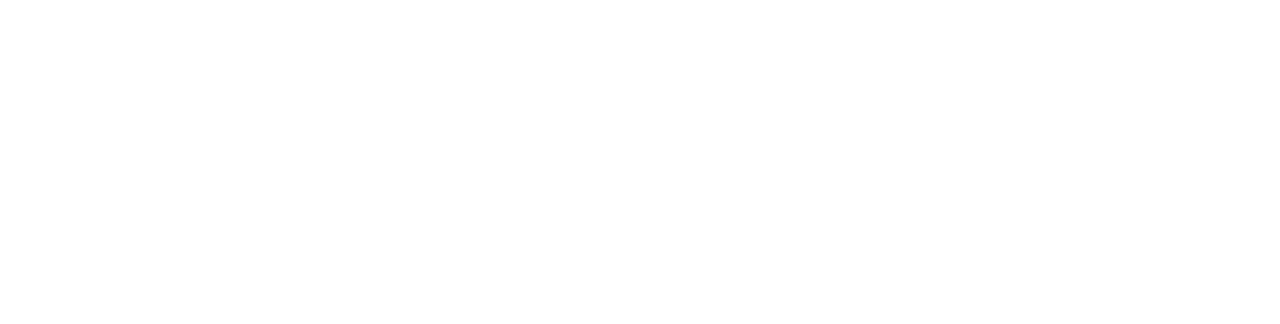
==== commit fd27969b: "ok" ====
--- a/Proyecto_ODS/html/contacto.html
+++ b/Proyecto_ODS/html/contacto.html
@@ -64,7 +64,7 @@
                         <div class="head">
                             <div class="circle"></div>
                             <div class="img">
-                                <img src="../img/lionel.jpg" alt="">
+                                <img src="../media/lionel.jpg" alt="">
                             </div>
                         </div>
 
